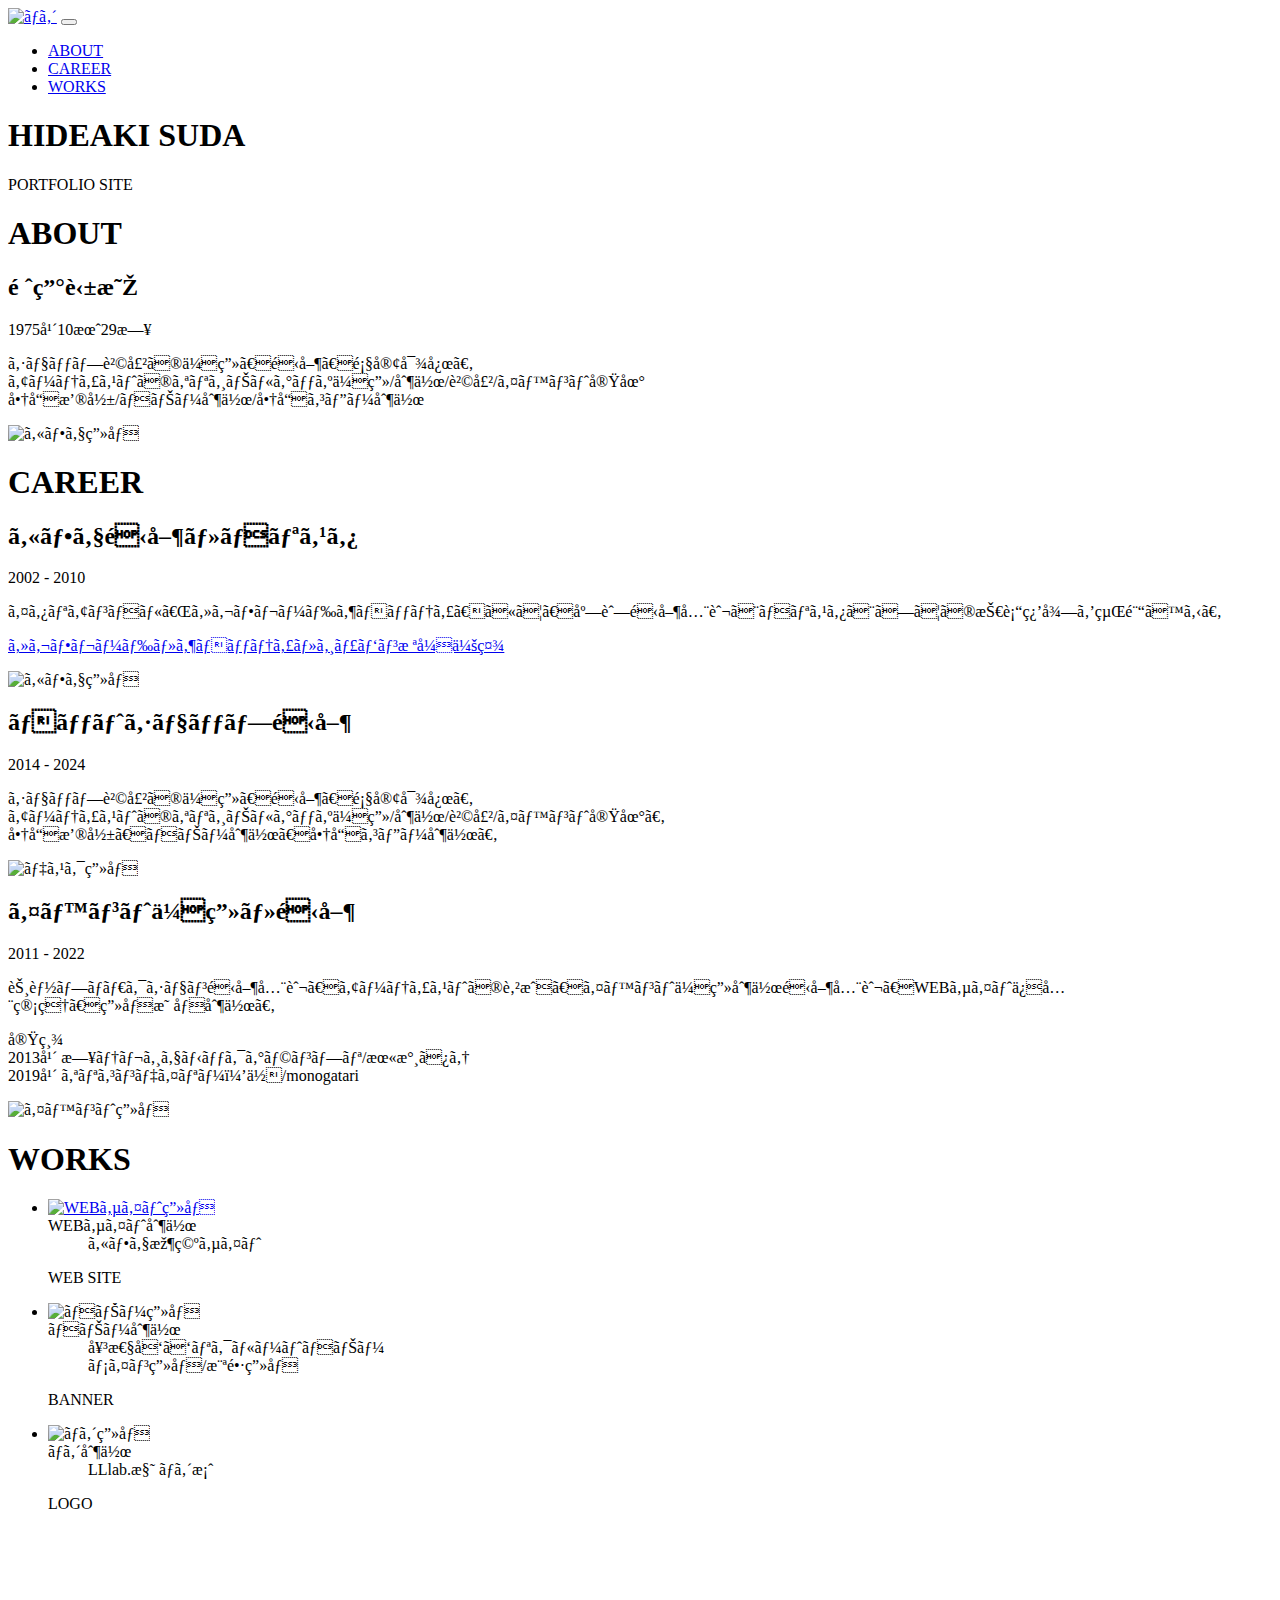
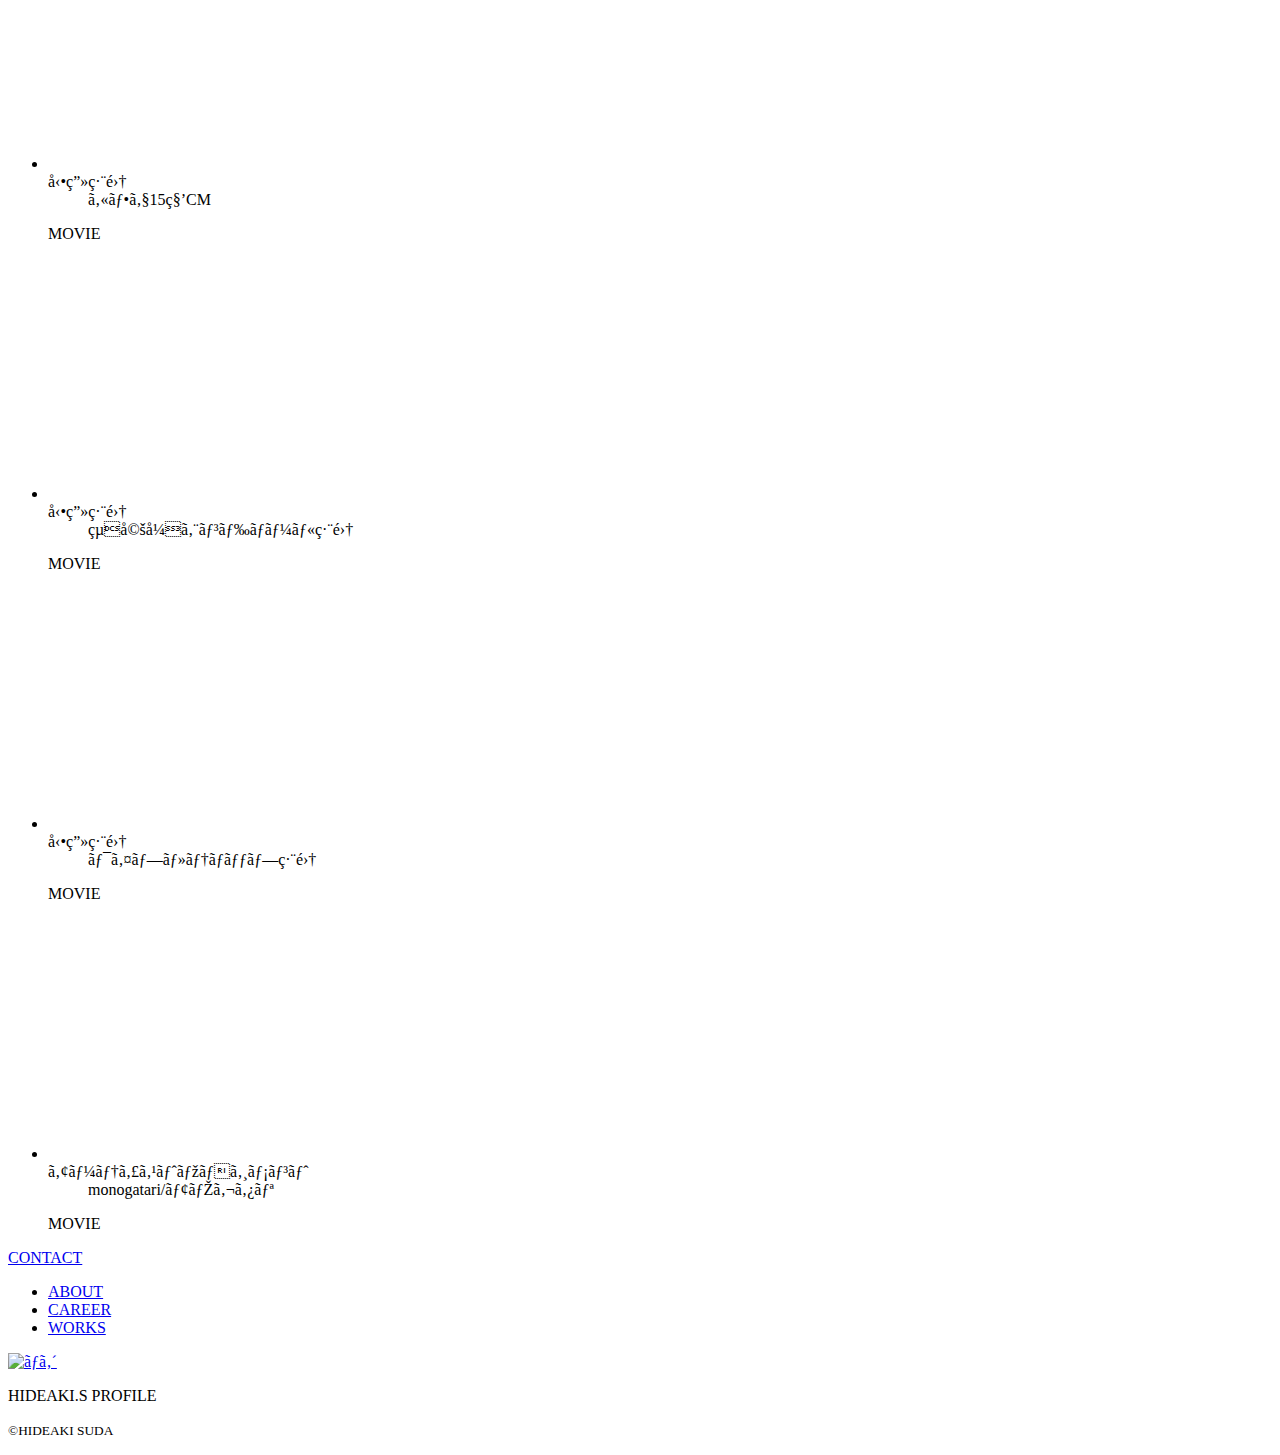
==== index.html @ 7683ba06 "Add files via upload" ====
<!DOCTYPE html>
<html>
  <head>
    <meta charset="UFT-8" />
    <title>HIDEAKI.S PROFILE</title>
    <meta name="description" content="スダヒデアキのプロフィールサイトです" />
    <meta name="viewport" content="width=device-width" />
    <script src="./js/toggle-menu.js"></script>
    <link href="./css/common.css" rel="stylesheet" />
    <link href="./css/index.css" rel="stylesheet" />
    <link rel="preconnect" href="https://fonts.googleapis.com" />
    <link rel="preconnect" href="https://fonts.gstatic.com" crossorigin />
    <link
      href="https://fonts.googleapis.com/css2?family=Montserrat:wght@700&display=swap"
      rel="stylesheet"
    />
  </head>

  <body>
    <!--header ここから-->
    <header class="header">
      <div class="header-inner">
        <a class="header-logo" href="./index.html">
          <img src="./images/common/logo-header-02.png" alt="ロゴ"
        /></a>
        <button class="toggle-menu-button"></button>
        <div class="header-site-menu">
          <nav class="site-menu">
            <ul>
              <li><a href="#about">ABOUT</a></li>
              <li><a href="#career">CAREER</a></li>
              <li><a href="#works">WORKS</a></li>
            </ul>
          </nav>
        </div>
      </div>
    </header>
    <!--header ここまで-->

    <!--main ここから-->
    <main class="main">
      <!--first-view ここから-->
      <div class="first-view">
        <div class="first-view-text">
          <h1>HIDEAKI SUDA</h1>
          <p>PORTFOLIO SITE</p>
        </div>
      </div>
      <!--first-view ここまで-->

      <!--about ここから-->
      <div id="about">
          <div class="title">
            <h1>ABOUT</h1>        
          </div>
          <div class="feature reverse">
            <div class="feature-text">
              <h2>須田英明</h2>
              <p>1975年10月29日
              </p>
              <p>ショップ販売の企画、運営、顧客対応。<br>アーティストのオリジナルグッズ企画/制作/販売/イベント実地<br>商品撮影/バナー制作/商品コピー制作</p>
            </div>
            <img src="./images/index/coffee.jpg" alt="  カフェ画像" />
          </div>

      </div>
      <!--about ここまで-->

      <!--career ここから-->
      <div id="career">
        <div class="title">
          <h1>CAREER</h1>
        </div>
        <div class="feature">
          <div class="feature-text">
            <h2>カフェ運営・バリスタ</h2>
            <p>2002 - 2010</p>
            <p> イタリアンバル「セガフレードザネッティ」にて、店舗運営全般とバリスタとしての技術習得を経験する。
            </p>
              <p><a href="https://www.segafredo.jp/">セガフレード・ザネッティ・ジャパン株式会社</a></p>
          </div>
          <img src="./images/index/cafe_small.jpg" alt="カフェ画像" />
        </div>

        <div class="feature reverse">
          <div class="feature-text">
            <h2>ネットショップ運営</h2>
            <p>2014 - 2024</p>
            <p>ショップ販売の企画、運営、顧客対応。<br>アーティストのオリジナルグッズ企画/制作/販売/イベント実地。<br>商品撮影、バナー制作、商品コピー制作。</p>
          </div>
          <img src="./images/index/desk_small.jpg" alt="デスク画像" />
        </div>

        <div class="feature">
          <div class="feature-text">
            <h2>イベント企画・運営</h2>
            <p>2011 - 2022</p>
            <p>芸能プロダクション運営全般、アーティストの育成、イベント企画制作運営全般、WEBサイト保全管理、画像映像制作。</p>
              <p>実績<br>
              2013年 日テレジェニックグランプリ/末永みゆ<br>
              2019年 オリコンデイリー２位/monogatari
            </p>
          </div>
          <img src="./images/index/event_small.jpg" alt="イベント画像" />
        </div>
      </div>
      <!--career ここまで-->

      <!--works ここから-->
      <div id="works">
        <div class="title">
          <h1>WORKS</h1>
        </div>
        <ul class="item-list">
          <li><a href="https://dabisud.github.io/cafe01/">
            <img
              src="./images/index/mockup_pc_sp_600_460.jpg"
              alt="WEBサイト画像"
            /></a>
            <dl>
              <dt>WEBサイト制作</dt>
              <dd>
                カフェ架空サイト
              </dd>
            </dl>
            <p class="price"></p>
            <p class="item-label">WEB SITE</p>
          </li>
          
          <li>
            <img src="./images/index/banner_large.jpg" alt="バナー画像" />
            <dl>
              <dt>バナー制作</dt>
              <dd>女性向けリクルートバナー<br>メイン画像/横長画像
              </dd>
            </dl>
            <p class="price"></p>
            <p class="item-label">BANNER</p>
          </li>
         
          <li>
            <img src="./images/index/lllab_logo.jpg" alt="ロゴ画像" />
            <dl>
              <dt>ロゴ制作</dt>
              <dd>LLlab.様  ロゴ案
              </dd>
            </dl>
            <p class="price"></p>
            <p class="item-label">LOGO</p>
          </li>
          
          <li>
            <iframe
              width="240"
              height="240"
              src="https://www.youtube.com/embed/L1TlTRNgXLk?si=S3gqaJdfGseKgEks"
              title="YouTube video player"
              frameborder="0"
              allow="accelerometer; autoplay; clipboard-write; encrypted-media; gyroscope; picture-in-picture; web-share"
              allowfullscreen
            ></iframe>
            <dl>
              <dt>動画編集</dt>
              <dd>
                カフェ15秒CM
              </dd>
            </dl>
            <p class="price"></p>
            <p class="item-label">MOVIE</p>
          </li>
          <li>
            <iframe
              width="240"
              height="240"
              src="https://www.youtube.com/embed/34t81QPzHY8?si=-z0l3E5IAfo_etfw"
              title="YouTube video player"
              frameborder="0"
              allow="accelerometer; autoplay; clipboard-write; encrypted-media; gyroscope; picture-in-picture; web-share"
              allowfullscreen
            ></iframe>
            <dl>
              <dt>動画編集</dt>
              <dd>
                結婚式エンドロール編集
              </dd>
            </dl>
            <p class="price"></p>
            <p class="item-label">MOVIE</p>
          </li>
          <li>
            <iframe
              width="240"
              height="240"
              src="https://www.youtube.com/embed/DjtnCUTOTb8?si=jHMlt3IKbSZimWFP"
              title="YouTube video player"
              frameborder="0"
              allow="accelerometer; autoplay; clipboard-write; encrypted-media; gyroscope; picture-in-picture; web-share"
              allowfullscreen
            ></iframe>
            <dl>
              <dt>動画編集</dt>
              <dd>
                ワイプ・テロップ編集
              </dd>
            </dl>
            <p class="price"></p>
            <p class="item-label">MOVIE</p>
          </li>
          <li>
            <iframe
              width="240"
              height="240"
              src="https://www.youtube.com/embed/h8IZwqUB1_Y?si=WGM_Os774tfemCdg"
              title="YouTube video player"
              frameborder="0"
              allow="accelerometer; autoplay; clipboard-write; encrypted-media; gyroscope; picture-in-picture; web-share"
              allowfullscreen
            ></iframe>
            <dl>
              <dt>アーティストマネジメント</dt>
              <dd>
                monogatari/モノガタリ
              </dd>
            </dl>
            <p class="price"></p>
            <p class="item-label">MOVIE</p>
          </li>
        </ul>
      </div>
      <!--works ここまで-->
      <div class="link-button-area">
        <a class="link-button" href="mailto:sudahide07@gmail.com">CONTACT</a>
      </div>
    </main>
    <!--main ここまで-->

    <!--footer ここから-->
    <footer class="footer">
      <nav class="site-menu">
        <ul>
          <li><a href="#about">ABOUT</a></li>
          <li><a href="#career">CAREER</a></li>
          <li><a href="#works">WORKS</a></li>
        </ul>
      </nav>
      <a class="footer-logo" href="index.html">
        <img src="./images/common/logo-footer-02.png" alt="ロゴ"
      /></a>
      <p class="footer-tel">HIDEAKI.S PROFILE</p>
      <p class="footer-time"></p>
      <p class="copyright"><small>&copy;HIDEAKI SUDA</small></p>
    </footer>
    <!--footer ここまで-->
  </body>
</html>
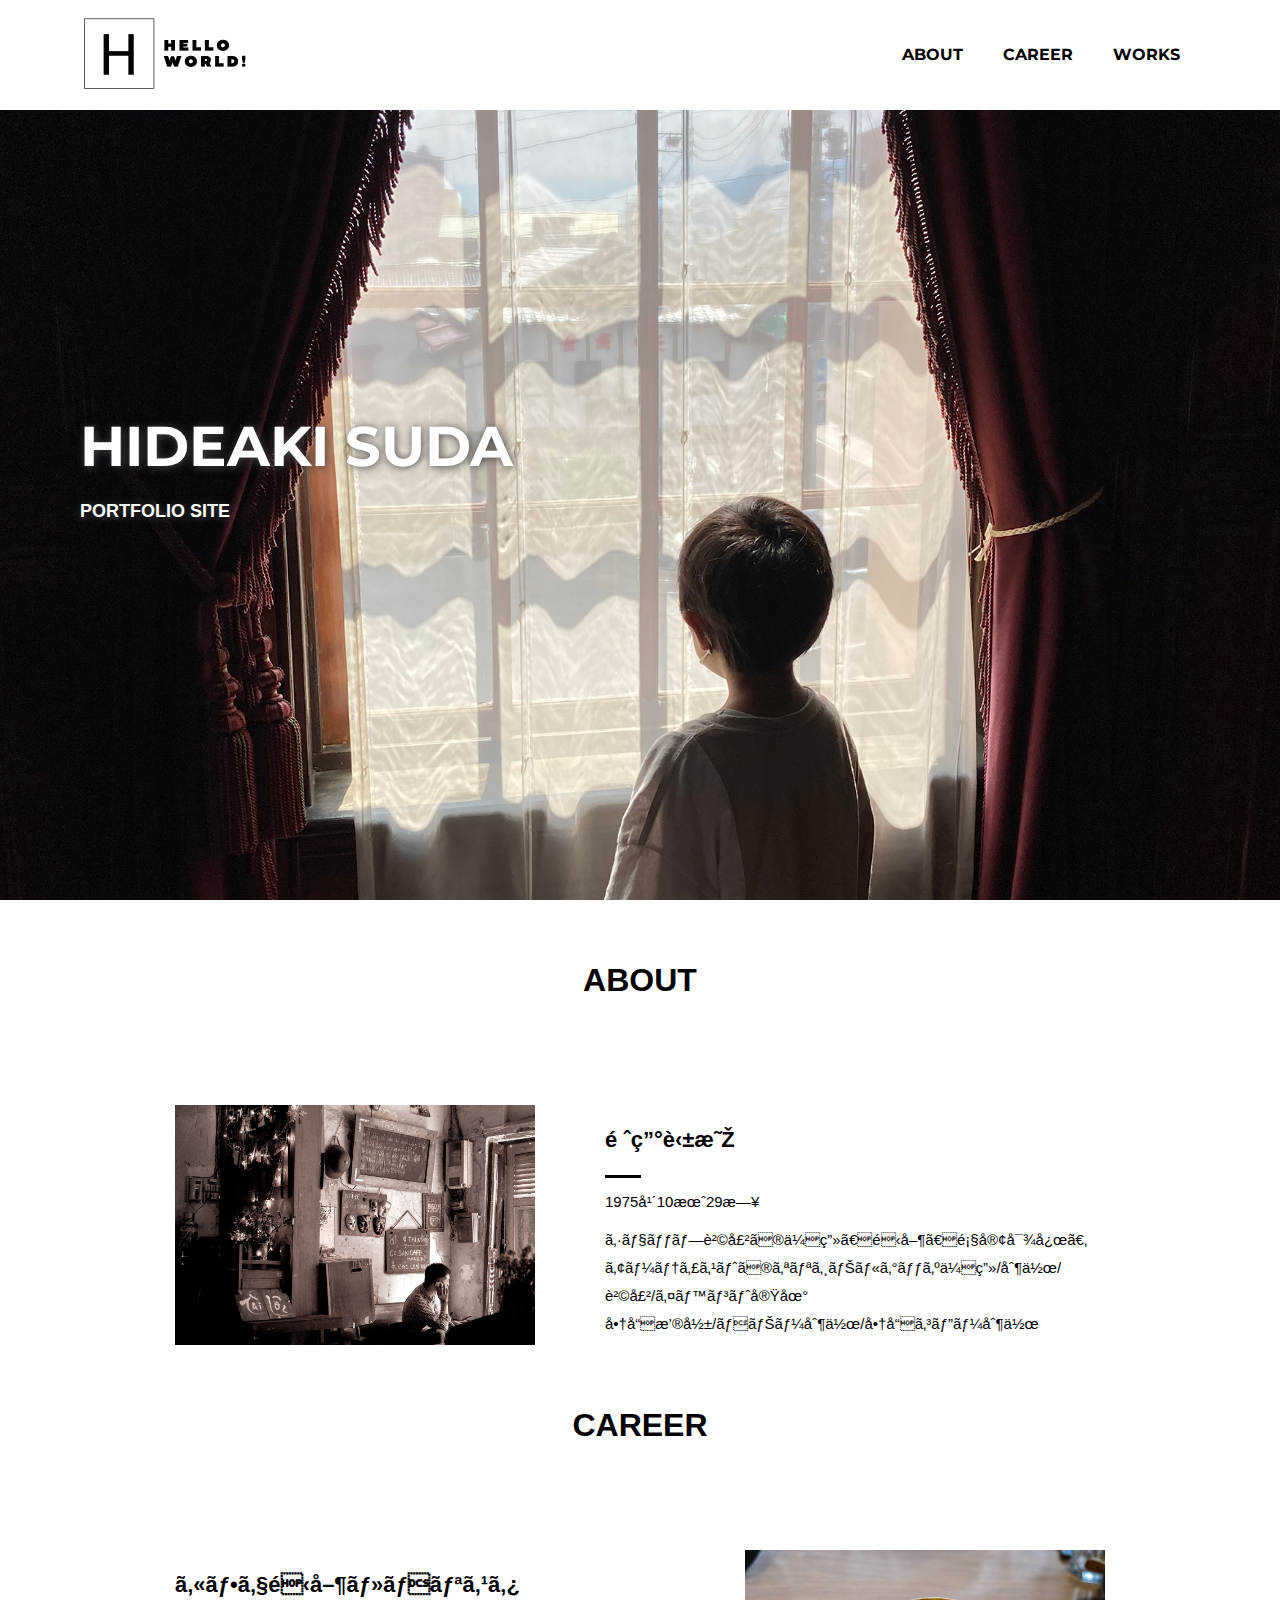
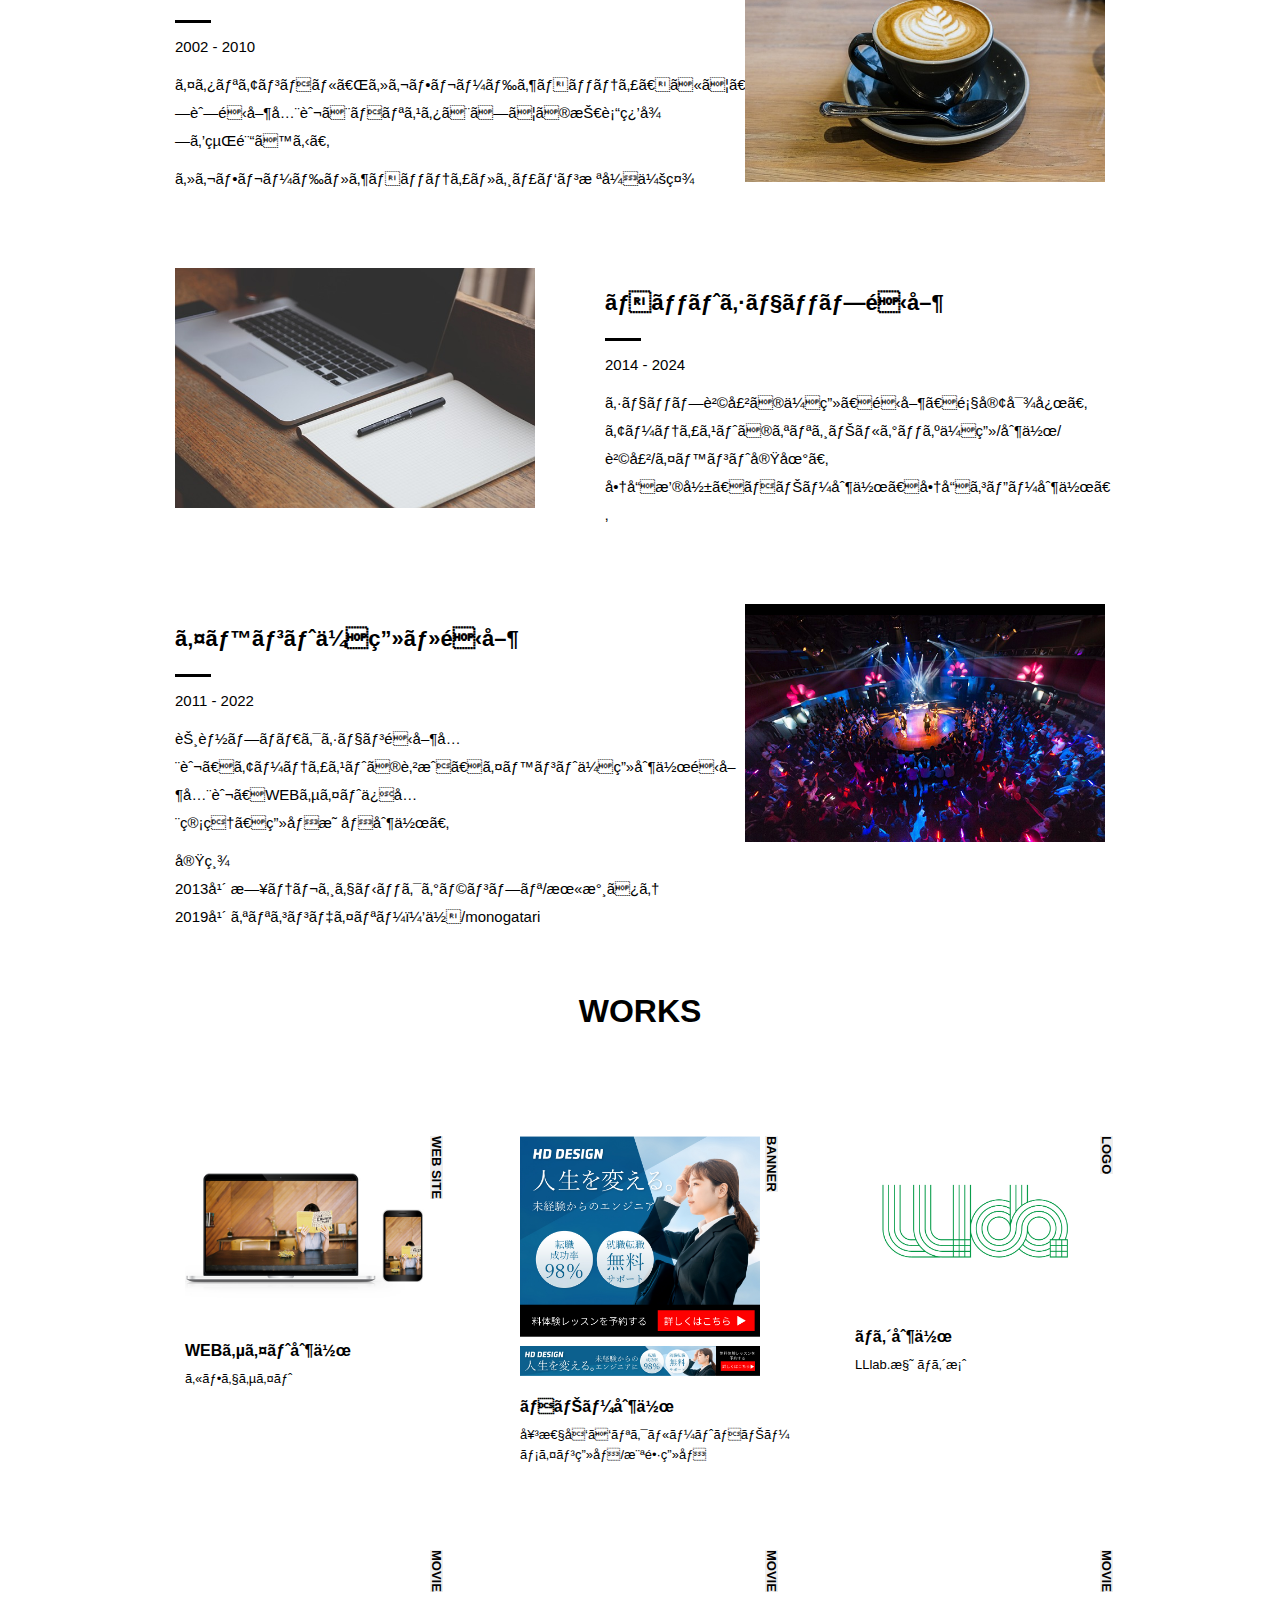
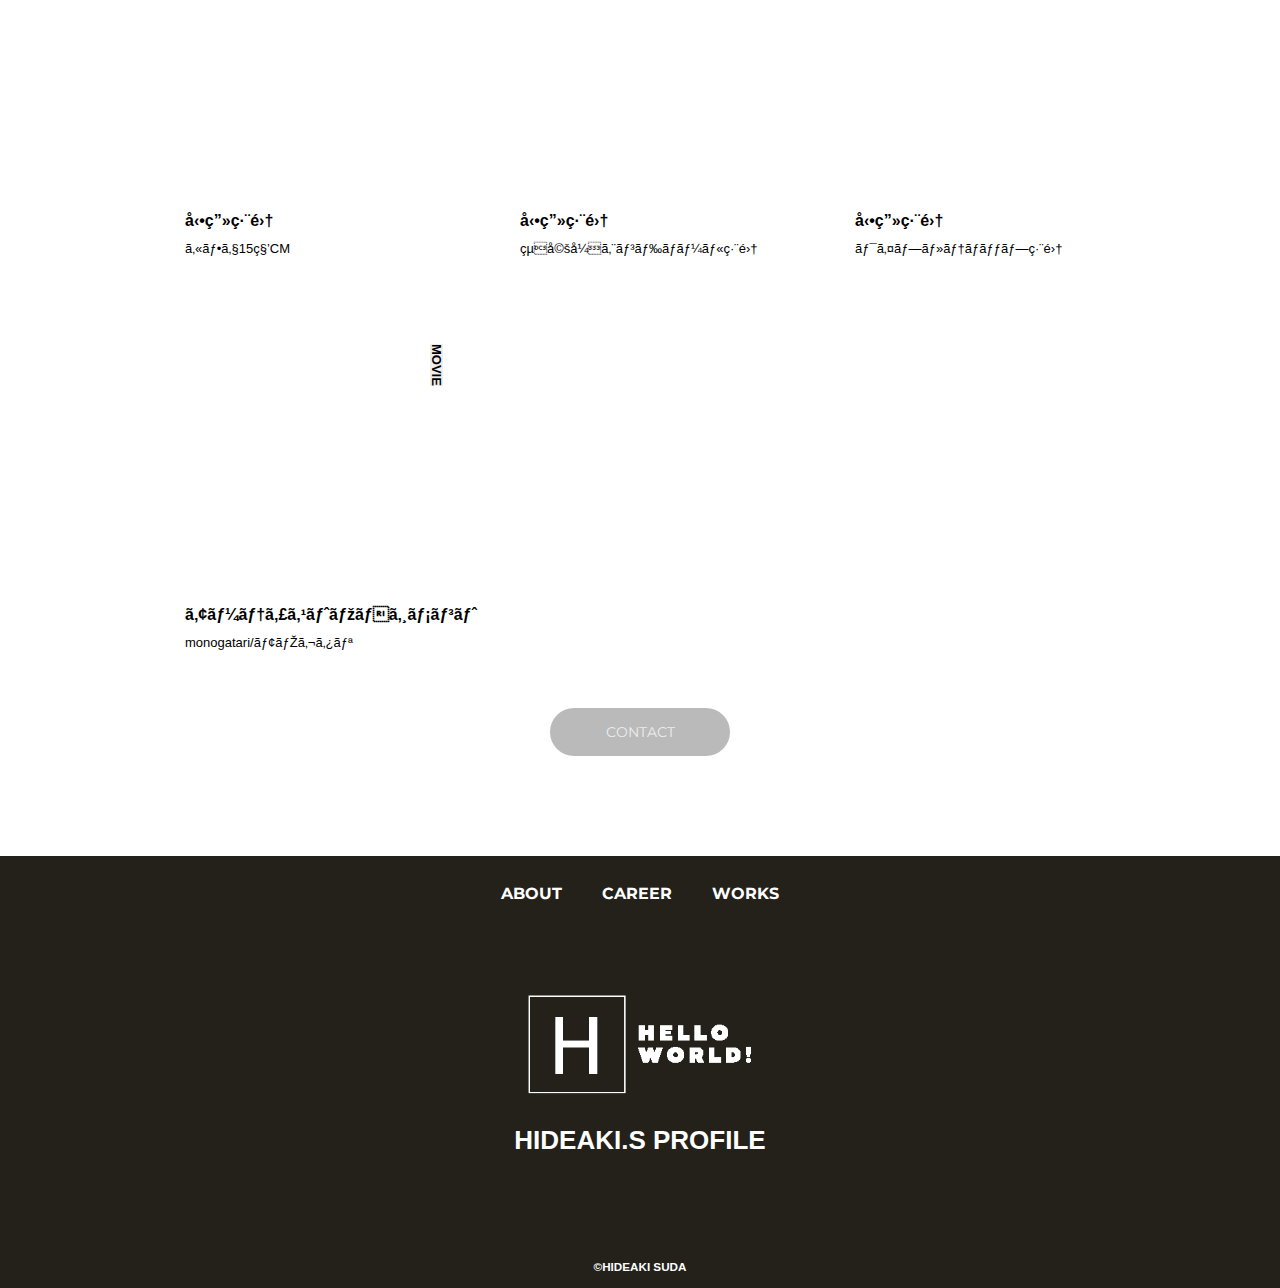
==== commit 42e9449e: "Update index.html" ====
--- a/index.html
+++ b/index.html
@@ -120,7 +120,7 @@
             <dl>
               <dt>WEBサイト制作</dt>
               <dd>
-                カフェ架空サイト
+                カフェサイト
               </dd>
             </dl>
             <p class="price"></p>
--- a/css/common.css
+++ b/css/common.css
@@ -0,0 +1,178 @@
+@charset "uft-8";
+
+*,
+::before,
+::after {
+  padding: 0;
+  margin: 0;
+  box-sizing: border-box;
+}
+
+ul,
+ol {
+  list-style: none;
+}
+
+a {
+  color: inherit;
+  text-decoration: none;
+}
+
+body {
+  font-family: sans-serif;
+  font-size: 16px;
+  color: #000000;
+  line-height: 1;
+  background-color: #ffffff;
+}
+
+img {
+  max-width: 100%;
+}
+
+.header-inner {
+  max-width: 1200px;
+  height: 110px;
+  margin-left: auto;
+  margin-right: auto;
+  padding-left: 40px;
+  padding-right: 40px;
+  display: flex;
+  justify-content: space-between;
+  align-items: center;
+}
+
+.toggle-menu-button {
+  display: none;
+}
+
+.header-logo {
+  display: block;
+  width: 170px;
+}
+
+.site-menu ul {
+  display: flex;
+}
+
+.site-menu ul li {
+  margin-left: 20px;
+  margin-right: 20px;
+}
+
+.site-menu ul li a {
+  font-family: 'Montserrat', sans-serif;
+  font-weight: bold;
+}
+
+.footer {
+  color: #ffffff;
+  background-color: #24211b;
+  padding-top: 30px;
+  padding-bottom: 15px;
+  display: flex;
+  flex-direction: column;
+  align-items: center;
+}
+
+.footer-logo {
+  display: block;
+  width: 235px;
+  margin-top: 90px;
+}
+
+.footer-tel {
+  font-size: 26px;
+  font-weight: bold;
+  margin-top: 28px;
+}
+
+.footer-time {
+  font-size: 13px;
+  margin-top: 16px;
+}
+
+.copyright {
+  font-size: 14px;
+  font-weight: bold;
+  margin-top: 90px;
+}
+
+@media (max-width: 800px) {
+  .site-menu ul {
+    display: block;
+    text-align: center;
+  }
+
+  .site-menu li {
+    margin-top: 20px;
+  }
+
+  .header {
+    position: fixed;
+    top: 0;
+    left: 0;
+    right: 0;
+    background-color: #ffffff;
+    height: 50px;
+    z-index: 10;
+    box-shadow: 0 3px 6px rgba(0, 0, 0, 0.1);
+  }
+
+  .header-inner {
+    padding-left: 20px;
+    padding-right: 20px;
+    height: 100%;
+    position: relative;
+  }
+
+  .header-logo {
+    width: 100px;
+  }
+
+  .header-site-menu {
+    position: absolute;
+    top: 100%;
+    left: 0;
+    right: 0;
+    color: #ffffff;
+    background-color: #736e62;
+    padding-top: 30px;
+    padding-bottom: 40px;
+    display: none;
+  }
+
+  .header-site-menu.is-show {
+    display: block;
+  }
+
+  .toggle-menu-button {
+    display: block;
+    width: 44px;
+    height: 34px;
+    background-image: url(../images/common/icon-menu.png);
+    background-size: 50%;
+    background-position: center;
+    background-repeat: no-repeat;
+    background-color: transparent;
+    border: none;
+    border-radius: 0;
+    outline: none;
+  }
+
+  .main {
+    padding-top: 50px;
+  }
+
+  .footer-logo {
+    margin-top: 60px;
+  }
+
+  .font-tel {
+    font-size: 20px;
+  }
+
+  .copyright {
+    margin-top: 50px;
+  }
+}
--- a/css/index.css
+++ b/css/index.css
@@ -0,0 +1,263 @@
+@charset "uft-8";
+
+.first-view {
+  height: calc(100vh - 110px);
+  background-image: url(../images/index/bg-main.jpg);
+  background-repeat: no-repeat;
+  background-position: center center;
+  background-size: cover;
+  display: flex;
+  align-items: center;
+}
+
+.first-view-text {
+  width: 100%;
+  max-width: 1200px;
+  margin-left: auto;
+  margin-right: auto;
+  padding-left: 40px;
+  padding-bottom: 80px;
+  color: #ffffff;
+  font-weight: bold;
+  text-shadow: 1px 1px 10px #444444;
+}
+
+.first-view-text h1 {
+  font-family: 'Montserrat', sans-serif;
+  font-size: 56px;
+  line-height: 72px;
+}
+
+.first-view-text p {
+  font-size: 18px;
+  margin-top: 20px;
+}
+
+#about {
+  text-align: left;
+  margin-top: 30px;
+}
+
+.lead {
+  max-width: 1200px;
+  margin: 60px auto;
+}
+
+.lead p {
+  line-height: 1;
+  text-align: center;
+}
+
+.link-button-area {
+  text-align: center;
+  margin-top: 40px;
+  color: #eeeeee;
+}
+
+.link-button {
+  background-color: #bababa;
+  display: inline-block;
+  min-width: 180px;
+  line-height: 48px;
+  border-radius: 24px;
+  font-family: 'Montserrat', sans-serif;
+  font-size: 14px;
+}
+
+.link-button:hover {
+  background-color: #949494;
+}
+
+/* career css */
+#career {
+  margin-top: 30px;
+}
+
+
+.title {
+  height: 100px;
+  display: flex;
+  flex-direction: column;
+  justify-content: center;
+  align-items: center;
+}
+
+.feature {
+  display: flex;
+  justify-content: space-between;
+  width: 930px;
+  max-width: 90%;
+  margin-top: 75px;
+  margin-bottom: 30px;
+  margin-left: auto;
+  margin-right: auto;
+  align-items: flex-start;
+  /* background-color: #eeeeee; */
+}
+
+.feature img {
+  width: 360px;
+}
+
+.feature-text {
+  max-width: 500px;
+  margin-right: 40px;
+  padding-top: 20px; /*仮*/
+}
+
+.reverse {
+  flex-direction: row-reverse;
+}
+
+.reverse .feature-text {
+  margin-left: 40px;
+  margin-right: 0;
+  padding-top: 20px; /*仮*/
+}
+
+.feature-text h2 {
+  font-size: 22px;
+  font-weight: bold;
+  line-height: 30px;
+}
+
+.feature-text h2::after {
+  content: '';
+  display: block;
+  width: 36px;
+  height: 3px;
+  background-color: #000000;
+  margin-top: 20px;
+}
+
+.feature-text p {
+  font-size: 15px;
+  line-height: 28px;
+  margin-top: 10px; /*仮元25px*/
+}
+
+/* works css */
+#works {
+  margin-top: 30px;
+}
+
+.item-list {
+  width: 930px;
+  max-width: 90%;
+  margin-top: 75px;
+  margin-left: auto;
+  margin-right: auto;
+  display: grid;
+  grid-template-columns: repeat(auto-fit, 240px);
+  column-gap: 95px;
+  row-gap: 70px;
+  justify-content: center;
+}
+
+.item-list dl {
+  margin-top: 20px;
+}
+
+.item-list dt {
+  font-weight: bold;
+}
+
+.item-list dd {
+  font-size: 13px;
+  line-height: 20px;
+  margin-top: 10px;
+}
+
+.item-list .price {
+  font-weight: bold;
+  margin-top: 15px;
+}
+
+.item-list li {
+  position: relative;
+}
+
+.item-list .item-label {
+  position: absolute;
+  top: 0;
+  left: calc(100% + 18px);
+  font-size: 13px;
+  font-weight: bold;
+  white-space: nowrap;
+  transform-origin: top left;
+  transform: rotate(90deg);
+}
+
+.item-label {
+  background-color: #eeeeee;
+}
+
+.footer {
+  margin-top: 100px;
+}
+
+@media (max-width: 800px) {
+  .first-view {
+    height: calc(100vh - 50px);
+    /* align-items: flex-start; */
+  }
+  .first-view-text {
+    padding-top: 60px;
+    padding-left: 20px;
+  }
+
+  .first-view-text h1 {
+    font-size: 36px;
+    line-height: 48px;
+  }
+
+  .first-view-text p {
+    font-size: 14px;
+    margin-top: 15px;
+  }
+
+  .lead {
+    padding-left: 20px;
+    padding-right: 20px;
+  }
+
+  /* .lead p {
+    text-align: left;
+  } */
+
+  .feature {
+    display: block;
+    width: 500px;
+    margin-top: 45px;
+    margin-bottom: 20px;
+  }
+
+  .feature-text {
+    margin-right: 0;
+  }
+
+  .reverse .feature-text {
+    margin-left: 0;
+  }
+  .feature img {
+    width: 100%;
+    height: auto;
+  }
+
+  #about {
+    padding-top: 50px;
+  }
+
+  #career {
+    padding-top: 50px;
+  }
+
+  #works {
+    padding-top: 50px;
+  }
+
+  .item-list {
+    margin-top: 45px;
+    row-gap: 40px;
+  }
+}
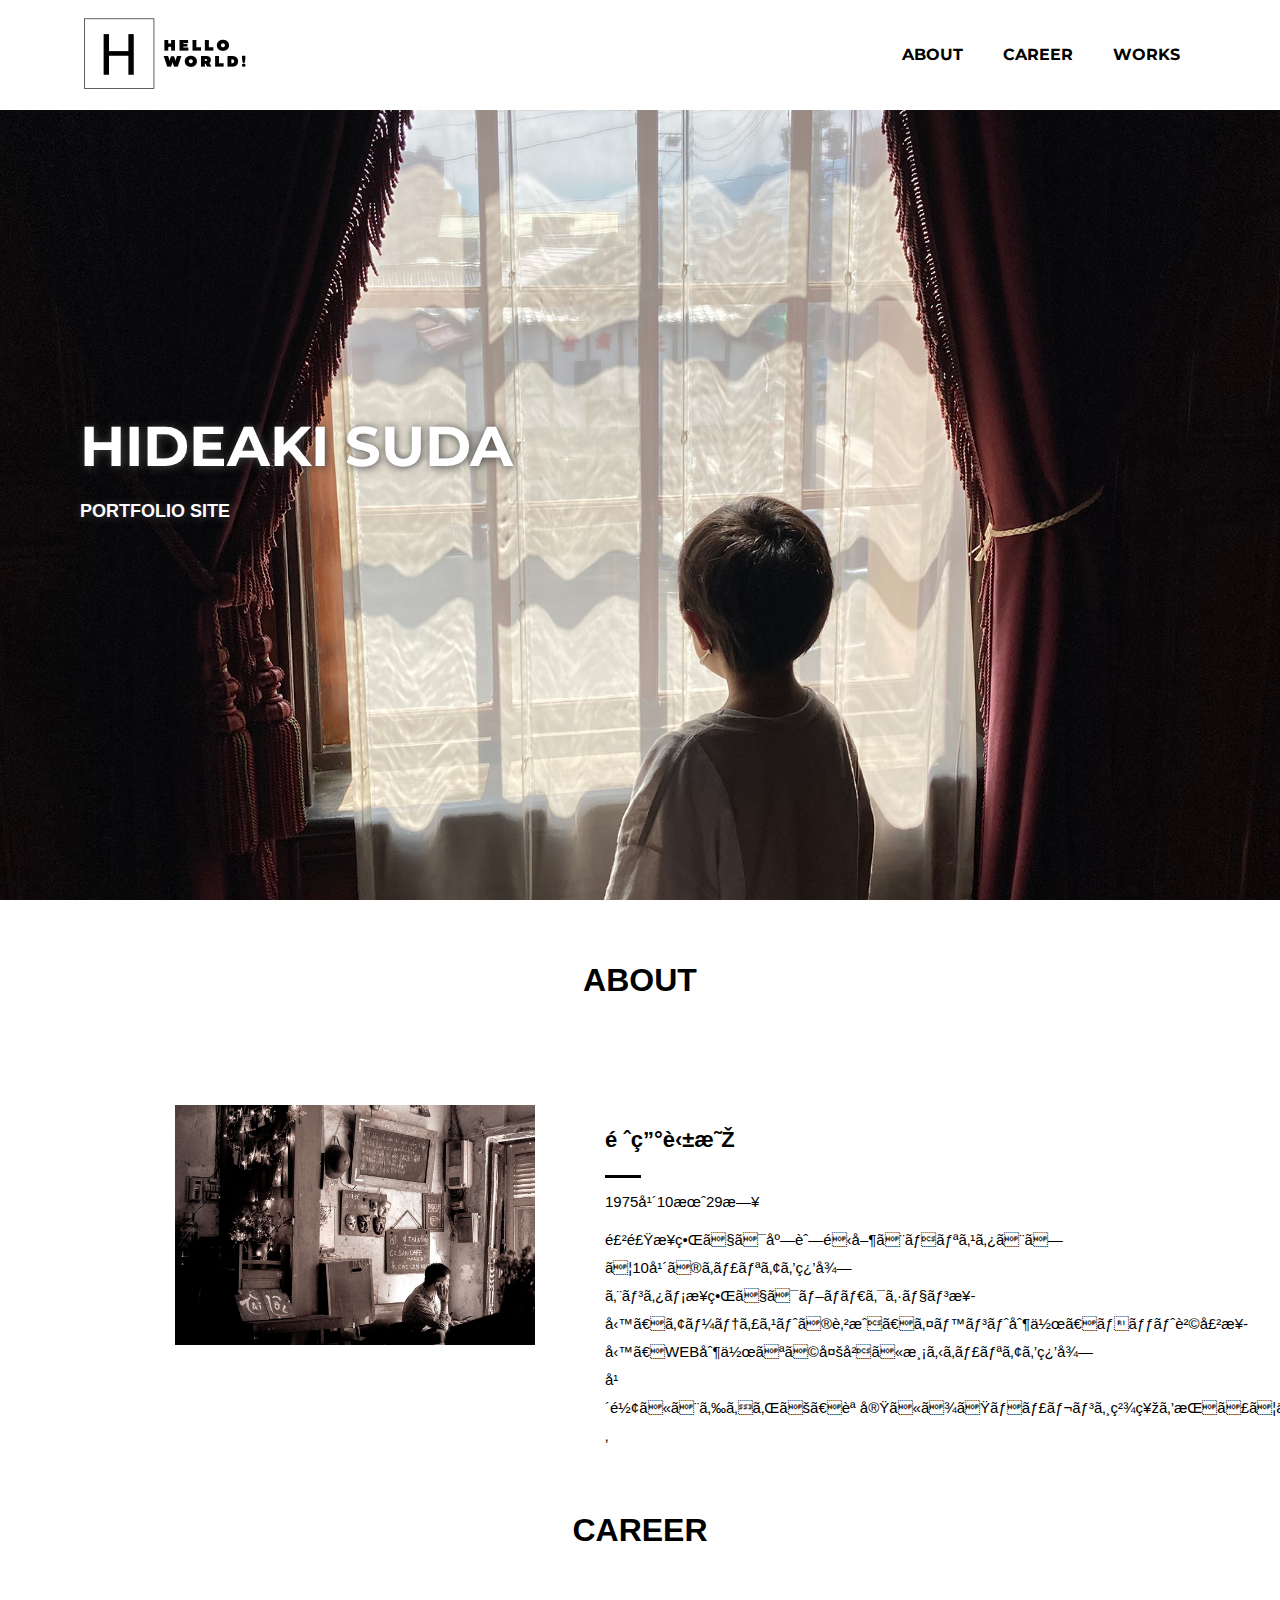
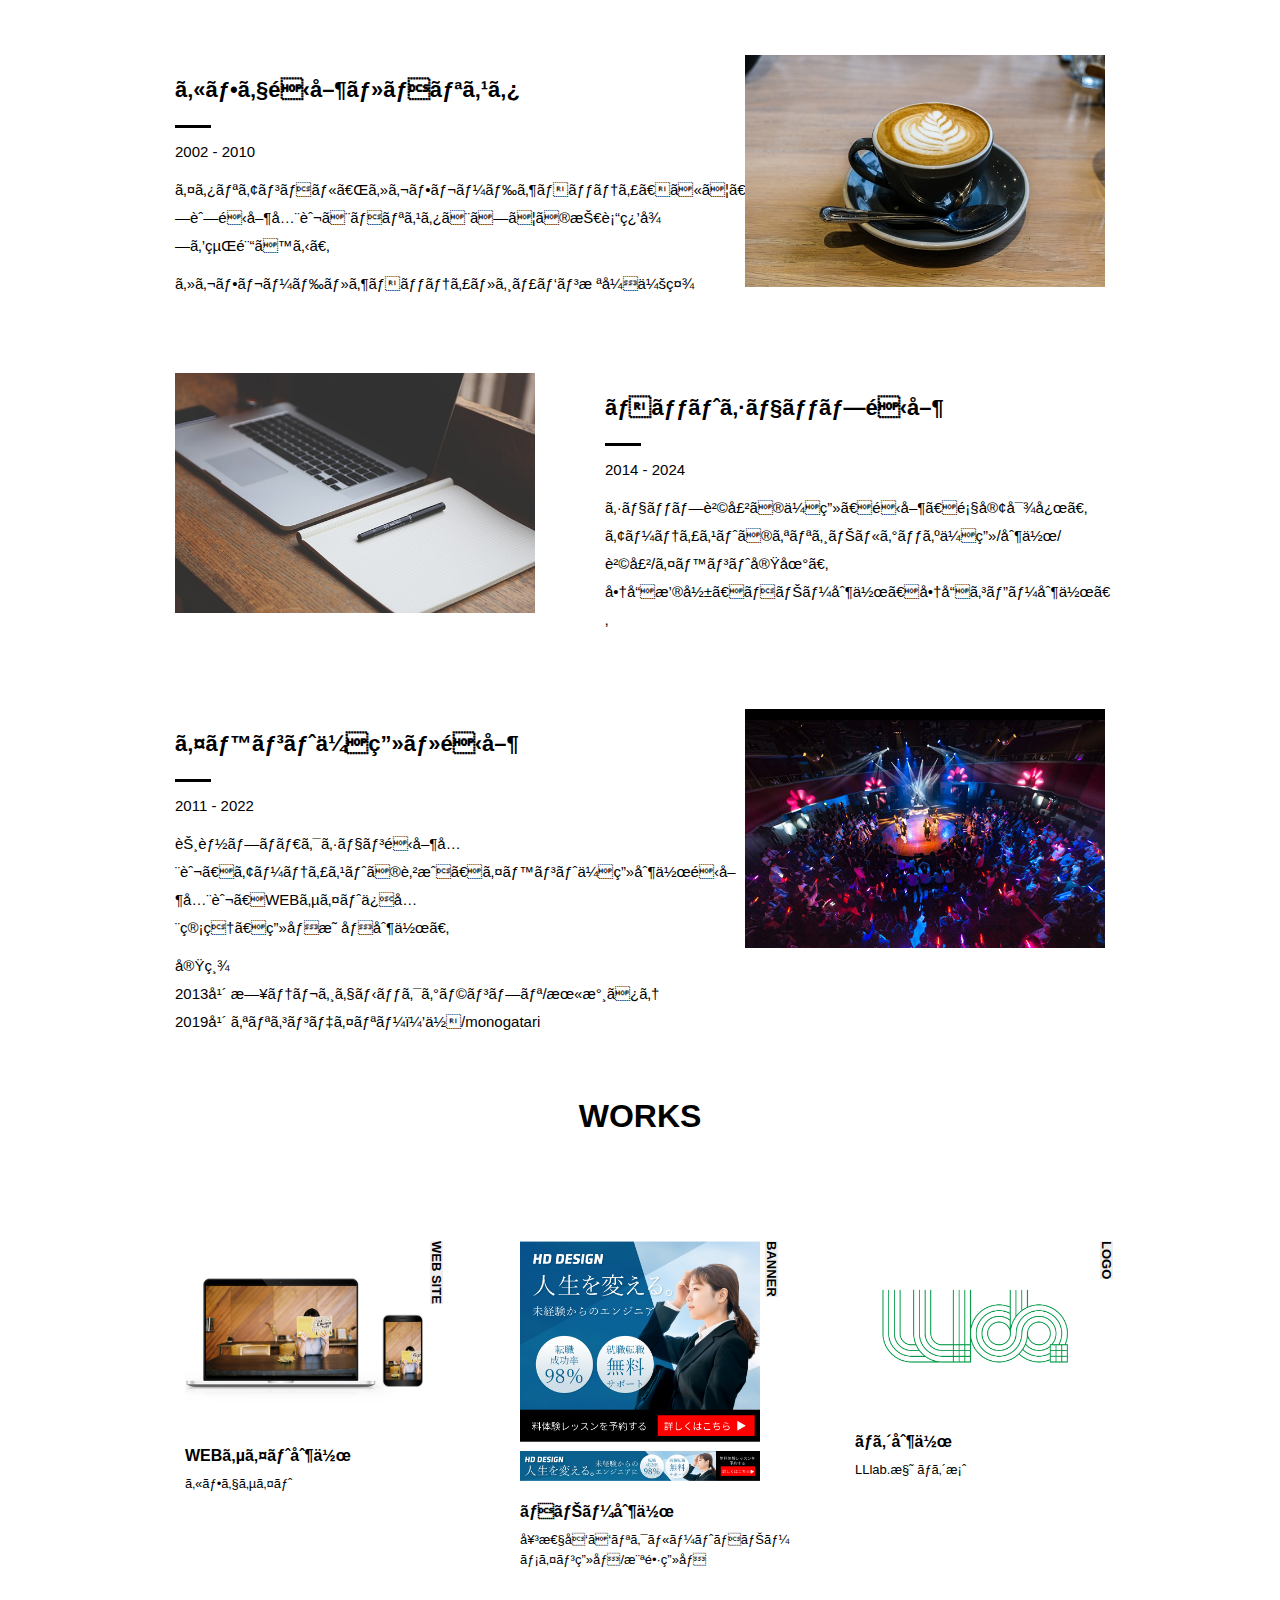
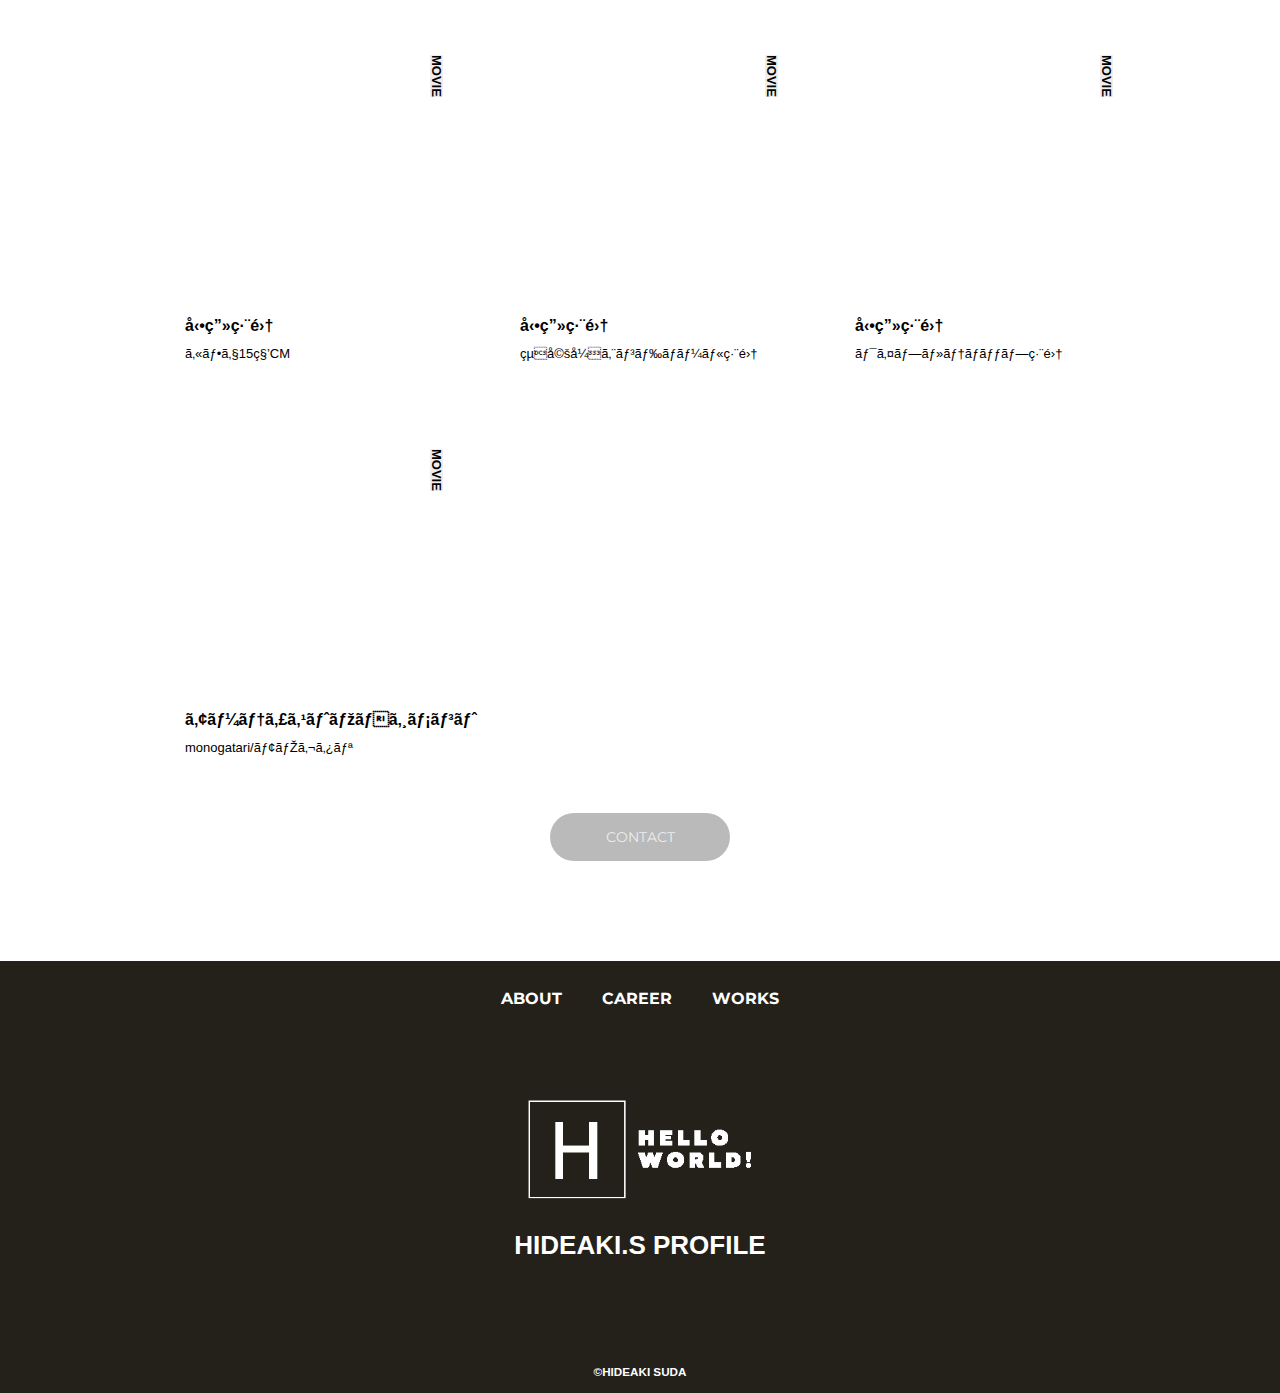
==== commit f3414e58: "Update index.html" ====
--- a/index.html
+++ b/index.html
@@ -58,8 +58,7 @@
               <h2>須田英明</h2>
               <p>1975年10月29日
               </p>
-              <p>ショップ販売の企画、運営、顧客対応。<br>アーティストのオリジナルグッズ企画/制作/販売/イベント実地<br>商品撮影/バナー制作/商品コピー制作</p>
-            </div>
+              <p>飲食業界では店舗運営とバリスタとして10年のキャリアを習得<br>エンタメ業界ではブロダクション業務、アーティストの育成、イベント制作、ネット販売業務、WEB制作など多岐に渡るキャリアを習得<br>年齢にとらわれず、誠実にまたチャレンジ精神を持って仕事に向き合います。</div>
             <img src="./images/index/coffee.jpg" alt="  カフェ画像" />
           </div>
 
